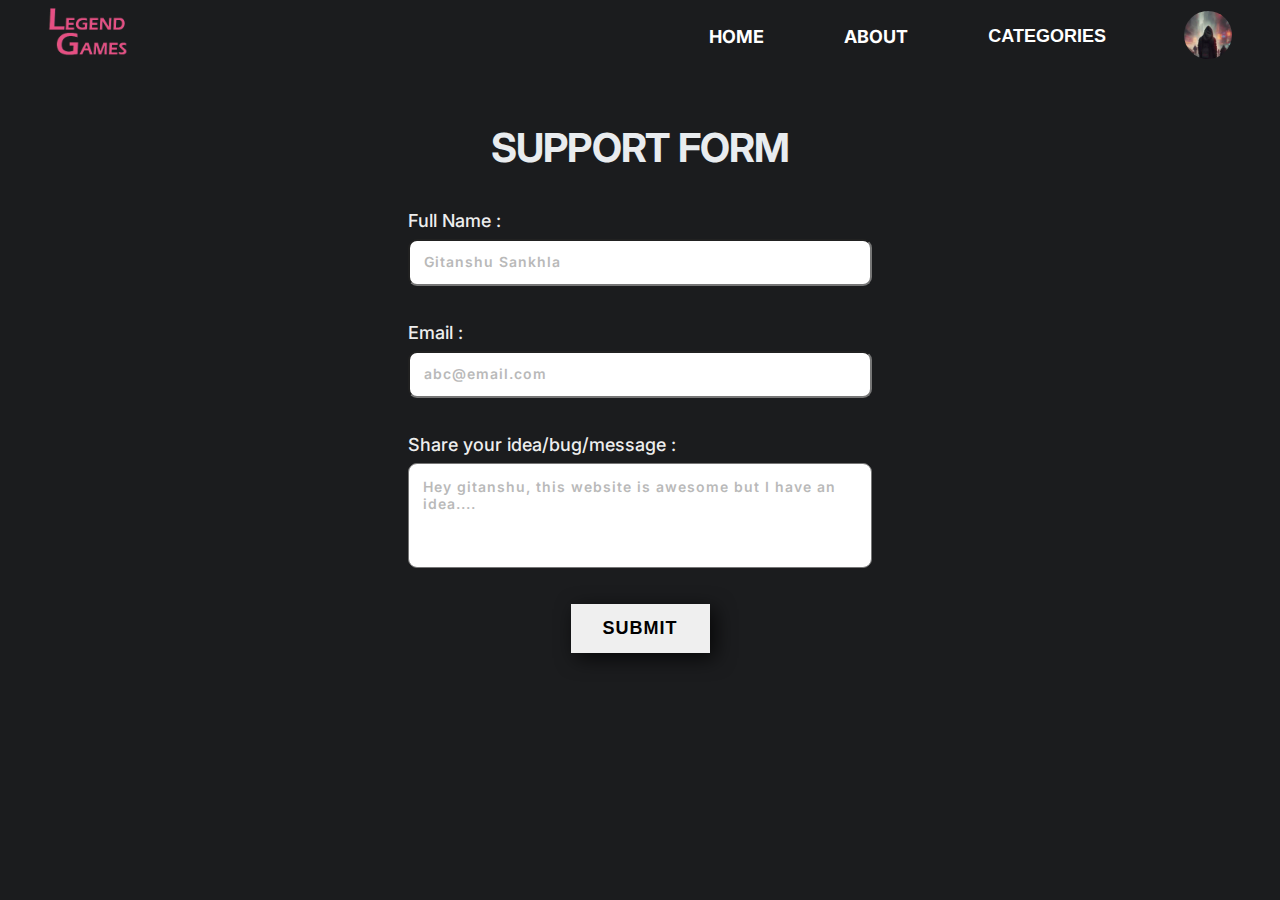
==== contactus.html @ 7c54d604 "adding files" ====
<!DOCTYPE html>
<html lang="en">
<head>
    <meta charset="UTF-8">
    <meta http-equiv="X-UA-Compatible" content="IE=edge">
    <meta name="viewport" content="width=device-width, initial-scale=1.0">
    <title>Legend Games</title>
    
    <!-- stylesheets -->
    <link rel="stylesheet" href="css/utilities.css">
    <link rel="stylesheet" href="css/style.css">
    <link rel="stylesheet" href="css/support.css">
    <link rel="stylesheet" href="css/media.css">
    <!-- google fonts -->
    <link rel="preconnect" href="https://fonts.googleapis.com">
    <link rel="preconnect" href="https://fonts.gstatic.com" crossorigin>
    <link href="https://fonts.googleapis.com/css2?family=Inter:wght@400;500;600;700;800;900&display=swap" rel="stylesheet">
</head>
<body>
    <header class="header ">

        <img src="assets/logo.png" alt="logo" class="logo">
        <div class="navigation">
        <nav class="nav-bar">
            <ul class="nav-list">
                <li class="nav-item"><a href="index.html">HOME</a></li>
                <li class="nav-item"><a href="#">ABOUT</a></li>
            </ul>
            <div class="dropdown">
                <button class="dropbtn">CATEGORIES</button>
                <div class="drop-content">
                    <ul class="droplist">
                        <li class="drop-item"><a href="#">Latest</a></li><hr>
                        <li class="drop-item"><a href="#">Action</a></li><hr>
                        <li class="drop-item"><a href="#">RPG</a></li><hr>
                        <li class="drop-item"><a href="#">Simulation</a></li><hr>
                        <li class="drop-item"><a href="#">Racing</a></li><hr>
                    </ul>
                </div>
            </div>
        </nav>

        <div class="content-right">
            <div class="profile-pic"><img src="assets/user.jpg" alt="profile pic"></div>
        </div>
    </div>

        <ion-icon name="menu-sharp"  class="nav-ham"></ion-icon>
        <ion-icon name="close-sharp" class="nav-close"></ion-icon>
    </header>
    <main>
        <h1 class="secondary-title">Support Form</h1>
        <form class="support-form" netlify>
            <div class="name">
                <label for="fullName">Full Name : </label> <br>
                <input type="text" name="fullName" id="fullName" placeholder="Gitanshu Sankhla">
            </div>
            <div class="email">
                <label for="email">Email : </label> <br>
                <input type="email" name="email" id="email" placeholder="abc@email.com">
            </div>
            <div class="message">
                <label for="message">Share your idea/bug/message : </label><br>
                <textarea name="message" id="message"  rows="5" placeholder="Hey gitanshu, this website is awesome but I have an idea...."></textarea>
            </div>
            <button class="btn btn-submit" type="submit">Submit</button>
        </form>
    </main>
</body>
</html>
---- css/utilities.css ----
*{
    margin: 0;
    padding: 0;
    box-sizing: border-box;
}


html{
    font-size: 62.5%;
    font-family: 'inter', sans-serif;
}

.container{
    max-width: 130rem;
    padding: 2.4rem;
    margin: auto;
}

/* headings */
.primary-title{
    font-size: 7.2rem;
    width: 55%;
    color: #e9ecef;
    letter-spacing: -1px;
    font-weight: 700;
    margin: 3.6rem 0;
    line-height: 1;
}
.secondary-title{
    font-size: 4rem;
    width: 100%;
    text-transform: capitalize;
    color: #e9ecef;
    letter-spacing: -0.75px;
    font-weight: 700;
    margin: 1.8rem 0;
    line-height: 1;
}
.tertiary-title{
    font-size: 3.2rem;
    width: 55%;
    color: #e9ecef;
    font-weight: 700;
    margin: 1.4rem 0;
    line-height: 1;
    text-transform: uppercase;
}

.tag{
    cursor: pointer;
    display: inline-block;
    padding: 0.4rem 0.8rem;
    border-radius: 50px;
    color: #eee;
    margin-right: 0.4rem;
    font-weight: 700;
    text-transform: uppercase;
    background-color: #e64f83;
}


.tag:nth-child(2){
    background-color: #2D033B;
}
.tag:nth-child(3){
    background-color: #810CA8;
}
.tag:nth-child(4){
    background-color: #C147E9;
}
.tag:nth-child(5){
    background-color: #CB1C8D;
}
.tag:nth-child(6){
    background-color: #D14D72;
}
.tag:nth-child(7){
    background-color: #66347F;
}

.tag:nth-child(8){
    background-color: #E74646;
}
/* buttons */
.btn{
    padding: 1.4rem 3.2rem;
    cursor: pointer;
    text-transform: uppercase;
    font-size: 1.8rem;
    font-weight: 600;
    letter-spacing: 1px;
    border: none;
    box-shadow: 5px 5px 20px 0px rgb(0, 0, 0, 0.75);
    transition: all 0.25s;
}



.btn:hover{
    opacity: 0.75;
}
.btn:active{
    box-shadow: 1px 3px 20px 0px rgb(0, 0, 0, 0.35);
    transform: scale(0.99);
}

/* GRIDS */
.grid{
    display: grid;
    gap: 2.4rem;
}

.grid-col-2{
    grid-template-columns: 1fr 1fr;
}

.grid-col-5{
    grid-template-columns: repeat(5, 1fr);
    column-gap: 1.2rem;
    row-gap: 4.4rem;
}

.grid-col-2-1{
    grid-template-columns: 2fr 1fr;
}
---- css/style.css ----
/* ***********************************
STYLING HEADER
************************************** */
.header{

    display: inline-flex;    
    align-items: center;
    justify-content: space-between;
    padding: 2.4rem 4.8rem;
    color: white; 
    position:  absolute;
    top: 0;
    left: 0;
    width: 100%;
    height: 7.2rem;
    z-index: 10;
}

.logo{
    height: 8rem;
    width: 8rem;
    flex-grow: 0;
    flex-shrink: 0;
}

.navigation{
    display: flex;
    gap: 6rem;
}

.nav-bar{
    display: flex;
    align-items: center;
    justify-content: center;
    gap: 4.4rem;
}

.nav-list{
    list-style: none;
    display: flex;
    align-items: center;
    justify-content: center;
    gap: 4.4rem;
}

.nav-item a , .dropbtn{
    background-color: transparent;
    border: none;
    color: #fff;
    font-size: 1.8rem;
    cursor: pointer;
    text-decoration: none;
    padding: 0 1.8rem;
    font-weight: 700;
}

.dropdown{
    display: inline-block;
    position: relative;
}

.drop-content{
    position: absolute;
    width: 150%;
    top: 100%;
    left: -25%;
    padding: 3rem 1.2rem;
    visibility: hidden;
    opacity: 0;
    border-radius: 0 0 5px 5px;
    background-image: linear-gradient(to right, rgba(0, 0, 0, 0.8), rgba(0, 0, 0, 0.6), rgba(0, 0, 0, 0.8));
    pointer-events: none;
    transition: all 0.2s;
    transform: translateY(-100%);
}

.droplist{
    display: flex;
    flex-direction: column;
    /* gap: 2.4rem; */
    align-items: center;
    border-radius: 25px;
    list-style: none;
}

.drop-item{
margin: 1.8rem 0 1.4rem 0;
}

.droplist hr{
    width: 100%;
    border: none;
    border-bottom: 1px solid #eeeeee7d;
}

.drop-item a{
    color: #eee;
    font-size: 1.4rem;
    letter-spacing: 0.75px;
    text-transform: uppercase;
    text-decoration: none;
    font-weight: 600;
}

.drop-item a:hover{
    border-bottom: 2px solid #e64f83;
}

.dropdown:hover .drop-content{
    visibility: visible;
    opacity: 1;
    pointer-events: all;
    transform: translateY(0%);
}

.content-right{
    display: flex;
    align-items: center;
    justify-content: center;
    gap: 3.6rem;
}

.download{
    font-size: 1.4em;
    padding: 1.4rem 2.4rem;
    font-weight: 600;
    cursor: pointer;
    color: #ddd;
    background-color: #e64f83;
    border-color: #e64f83;
}

.download:active{
    scale: 0.99;
}

.profile-pic img{
    height: 4.8rem;
    width: 4.8rem;
    border-radius:50% ;
    cursor: pointer;
}

/* ******************** nav icons ***************** */
.nav-ham, .nav-close{
    display: none;
}

/* ************************************
  SECTION HERO
************************************ */

.section-hero{
    background-image: linear-gradient(to right, rgba(0, 0, 0, 0.75), rgba(0, 0, 0, 0.35)),
    url('../assets/hero.jpg');
    background-size: cover;
    background-position: top right;
}

.hero-container{
    max-width: 140rem;
    height: 100%;
    margin: auto;
    padding: 7.2rem 2.4rem;
}

.hero-container .primary-title{
    margin: 9.6rem 0 3.6rem;
}

.highlight{
    color: #ff5892;
}

.hero-text{
    margin: 3.6rem 0;
    font-size: 2rem;
    width: 50%;
    color: #eee;
    font-weight: 500;
    line-height: 1.7;
}

.btn-hero{
    margin-top: 3.6rem;
    background-color: #e64f83;
    color: #dddddd;
    border: 3px solid #e64f83;
}

.btn-new{
    margin: 0 2.4rem;
    padding: 1.4rem 1.8rem;
    background-color: transparent;
    color: #dddddd;
    border: 3px solid #dddddd;
}

.btn-new:hover{
    color: #303030;
    background-color: #dddddd;
}

.highlight{
    color: #ff5892;
    font-weight: 900;
}

/* **********************
  COROUSEL SECTION
************************** */
.section-corousel{
    background-color: #1b1c1e;
    padding: 9.6rem 0;
}



.corousel-img{
    height: 100%;
    position: relative;
}
.offer{
    padding: 0.8rem 1.6rem;
    background-color: #e64f83;
    color: #eee;
    position: absolute;
    font-weight: 700;
    font-size: 1.4rem;
    transform: translate(-50%, -50%);
}

.corousel-img img{
    width: 100%;
}

.corousel-text{
    display: grid;
    justify-content: space-between;
    grid-template-rows: 2fr 1fr;
    color: #efefef;
}

.corousel-desc{
    font-size: 1.8rem;
    line-height: 1.7;
    margin-top: 2.4rem;
}

.corousel-price-stats{
    align-self: self-end;
    display: flex;
    align-items: center;
    /* justify-content: center; */
    gap: 2.4rem;
}

.ruppee{
    font-size: 2.4rem;
    font-weight: 700;
}

.corousel-price{
    font-size: 3.6rem;
    font-weight: 700;
}
.corousel-price-stats .download{
    padding: 1.2rem 3.6rem;
    font-weight: 700;
}

.corousels-items{
    display: grid;
    grid-template-columns: repeat(7, 1fr);
    gap: 2.4rem;
}

.corousel-item{
    cursor: pointer;
    overflow: hidden;
    border-radius: 15px;
}

.corousel-item img{
    height: 100%;
    width: 100%;
    transition: all 0.5s;
}

.corousel-item img:hover{
    scale: 1.1;
}

.corousel-active{
    border: 3px solid #ff699d;
}

/* *********************
    GAMES SECTION STYLINGS
********************* */
.section-games{
    background-color: #1b1c1e;
}

.game-title{
    font-size: 1.8rem;
    margin: 0.8rem 0;
    color: #eee;
    font-weight: 600;
}

.games{
    margin: 7.2rem auto;
}

.game-price{
    color: #eee;
    font-size: 1.6rem;
}

.game-price .ruppee{
    font-size: 1.6rem;
}

.game-download{
    width: 100%;
    display: block;
    text-align: center;
    /* margin: auto 2.4rem ; */
    /* padding: 0.8rem 1.6rem; */
    background-color: #565656;
}

.game-item{
    overflow: hidden;
    display: flex;
    align-items: start;
    justify-content: center;
    flex-direction: column;
    gap: 0.6rem;
}

.game-item img{
    cursor: pointer;
    width: 100%;
    height: 70%;
}

/* *********************
    SECTION CTA STYLING
************************ */
.section-cta{
    background-color: #1b1c1e;
    padding: 3.6rem 0 12.8rem 0;
}

.section-cta .container{
    grid-template-columns: 1.5fr 1fr;
}

.cta-img-block{
    width: 100%;
    background-image: url('../assets/cta\ design.png');
    background-size: cover;
    aspect-ratio: 16/9;
}

.cta-text{
    font-size: 1.8rem;
    color: #eee;
    margin: 2.4rem 0;
    line-height: 1.7;
}

.btn-cta{
    color: #eee;
    background-color: #e64f83;
}

/* **********************
    FOOTER STYLINGS
************************* */
footer{
    background-color: #1b1c1e;
    font-size: 1.4rem;
}

.footer{
    display: grid;
    grid-template-columns: repeat(3, 1fr);
    color: #eee;
}

.social-icon{
    display: flex;
    align-items: center;
    justify-content: start;
    gap: 1.4rem;
}

.foot-icon{
    color: white;
    height: 2.4rem;
    width: 2.4rem;
}

.footer-logos{
    display: flex;
    flex-direction: column;
    gap: 2.4rem;
}

.policies{
    margin: 2.4rem 0;
    display: flex;
    align-items: start;
    justify-content: center;
    flex-direction: column;
    gap: 1.4rem;
}

.foot-item,
.policy{
    cursor: pointer;
}

.foot-block{
    display: flex;
    align-items: start;
    justify-content: center;
    gap: 2.4rem;
    flex-direction: column  ;
}

.footer-title{
    font-size: 2rem;
    font-weight: 500;
}

.footer-lists{
    display: flex;
    flex-direction: column;
    list-style: none;
    gap: 1.4rem;
}
---- css/support.css ----
body{
    background-color: #1b1c1e;
    font-size: 62.5%;
    font-family: 'inter', sans-serif;
}

.secondary-title{
    text-align: center;
    text-transform: uppercase;
    margin-top: 12.8rem;
}

.support-form{
    display: flex;
    align-items: center;
    justify-content: center;
    flex-direction: column;
    gap: 3.6rem;
    max-width: 40vw;
    margin: auto;
    padding: 2.4rem;
    /* background-color: antiquewhite; */
}

label{
    color: #eee;
    font-size: 1.8rem;
    font-weight: 500;
}

.name,
.email,
.message{
    display: flex;
    flex-direction: column;
    align-items: stretch;
    justify-content: stretch;
    width: 100%;
}

input,
textarea{
    padding: 1.4rem;
    border-radius: 9px;
    resize: none;
}

input::placeholder,
textarea::placeholder{
    font-size: 1.4rem;
    font-weight: 600;
    opacity: 0.5;
    letter-spacing: 1px;
    font-family: 'inter';
}
---- css/media.css ----
@media screen and (max-width:900px) {
    html{
        font-size: 45.35%;
    }
    .offer{
        transform: translate(-15%, -70%);
    }
}

@media screen and (max-width:750px) {
    .corousel{
        grid-template-columns: 1fr;
    }
    

    .primary-title,
    .tertiary-title,
    .hero-text{
        width: 100%;
    }

    .nav-ham{
        position: absolute;
        display: block;
        height: 4.8rem;
        width: 4.8rem;
        right: 2.4rem;
    }



    .grid-col-5{
        grid-template-columns: repeat(3, 1fr);
        column-gap: 1.2rem;
        row-gap: 4.4rem;
    }
    .grid-col-2-1{
        grid-template-columns: 1fr;
    }
    .section-cta .container{
        grid-template-columns: 1fr;
        text-align: center;
        row-gap: 4.8rem;
    }

    .navigation{
        visibility: hidden;
        opacity: 0;
        pointer-events: none;
    }

    .nav-bar,
    .content-right{
        display: none;
        /* visibility: hidden;
        opacity: 0; */
    }

    .header-active .nav-bar,
    .header-active .content-right{
        /* visibility: visible;
        opacity: 1; */
        display: flex;
    }
     
    .header-active .navigation{
        visibility: visible;
        opacity: 1;
        pointer-events: all;
        top: 0;
        right: 0;
        position: absolute;
        flex-direction: column;
        align-items: center;
        justify-content: center;
        height: 100vh;
        width: 100%;
        background-image: linear-gradient(to top, rgba(0, 0, 0, 1), rgba(0, 0, 0, 0.7));
    }

    .header-active .nav-list,
    .header-active .nav-bar,
    .header-active .content-right{
        flex-direction: column;
    }
    .header-active .nav-ham{
        display: none;
    }
    .header-active .nav-close{
        display: block;
        height: 5rem;
        width: 5rem;
    }
}

@media screen and (max-width:480px) {
    .section-hero{
        background-image: linear-gradient(to right, rgba(0, 0, 0, 0.75), rgba(0, 0, 0, 0.35)),
        url('../assets/hero-sm.jpg');
    }
}
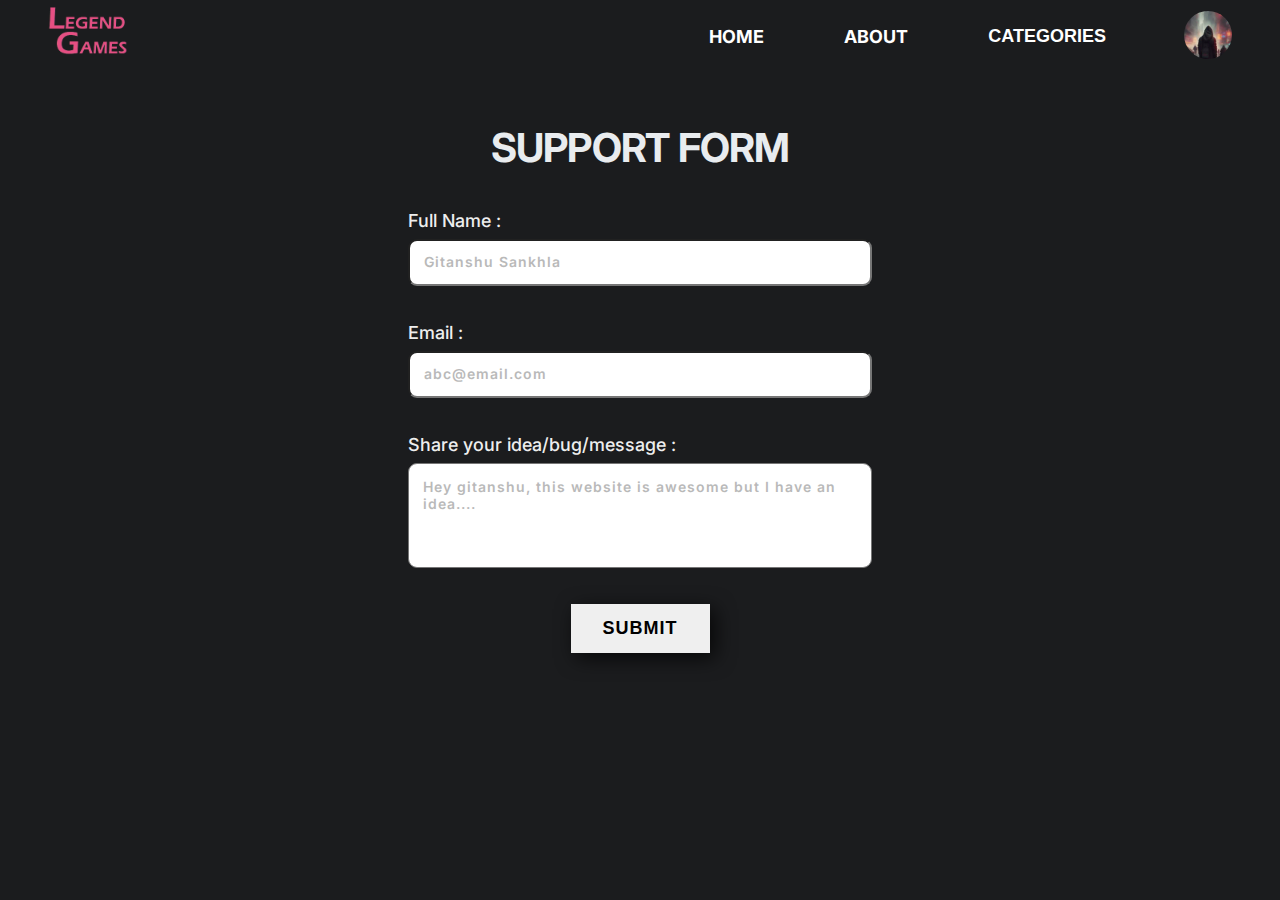
==== commit 29c2a9f9: "update contact us" ====
--- a/contactus.html
+++ b/contactus.html
@@ -19,7 +19,7 @@
 <body>
     <header class="header ">
 
-        <img src="assets/logo.png" alt="logo" class="logo">
+        <a href="index.html"><img src="assets/logo.png" alt="logo" class="logo"></a> 
         <div class="navigation">
         <nav class="nav-bar">
             <ul class="nav-list">
--- a/css/media.css
+++ b/css/media.css
@@ -91,6 +91,10 @@
         height: 5rem;
         width: 5rem;
     }
+
+    .support-form{
+        max-width: 70vw;
+    }
 }
 
 @media screen and (max-width:480px) {
@@ -98,4 +102,8 @@
         background-image: linear-gradient(to right, rgba(0, 0, 0, 0.75), rgba(0, 0, 0, 0.35)),
         url('../assets/hero-sm.jpg');
     }
+
+    .support-form{
+        max-width: 90vw;
+    }
 }